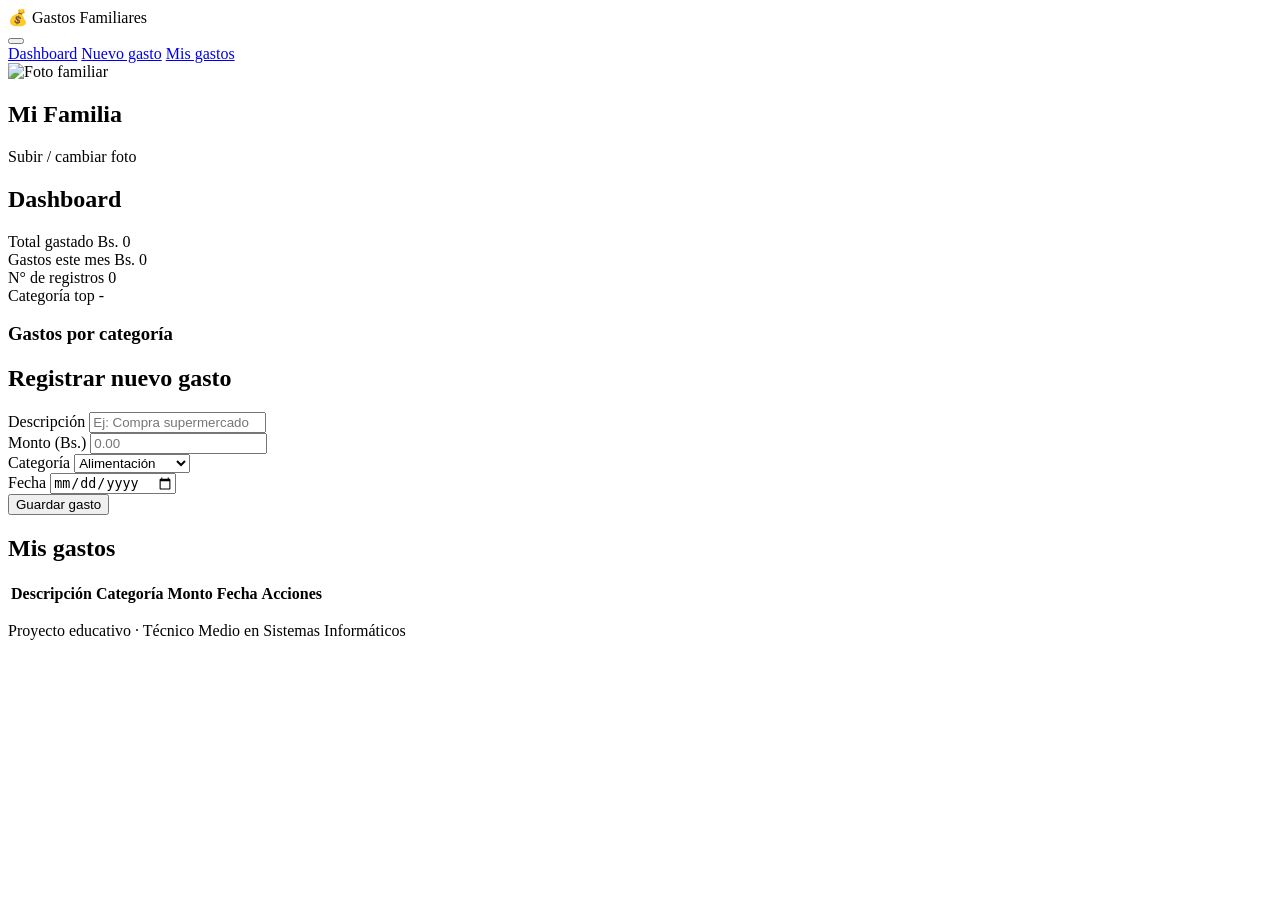
==== index.html @ cdf8a079 "Add files via upload" ====
<!DOCTYPE html>
<html lang="es">
  <head>
    <meta charset="UTF-8" />
    <meta name="viewport" content="width=device-width, initial-scale=1.0" />

    <link href="https://fonts.googleapis.com/css2?family=Poppins:wght@300;400;600;700&display=swap" rel="stylesheet">

    <title>Gastos Familiares</title>
    <link rel="stylesheet" href="css/style.css" />
</head> 
<body>
  <!-- HEADER -->
  <header class="header">
    <div class="header__left">
      <span class="header__logo">💰 Gastos Familiares</span>
    </div>
    <button class="hamburger" id="hamburgerBtn" aria-label="Abrir menú">
      <span></span>
      <span></span>
      <span></span>
    </button>
    <nav class="nav" id="navMenu">
      <a href="#dashboard" class="nav__link">Dashboard</a>
      <a href="#nuevo-gasto" class="nav__link">Nuevo gasto</a>
      <a href="#lista-gastos" class="nav__link">Mis gastos</a>
    </nav>
  </header>

  <main class="main">

    <!-- SECCIÓN: FOTO FAMILIAR -->
    <section class="familia-card">
      <div class="familia-card__foto">
        <img id="fotoFamiliar" src="" alt="Foto familiar" />
      </div>
      <div class="familia-card__info">
        <h2 id="nombreFamilia">Mi Familia</h2>
        <label class="btn btn--secondary" for="inputFoto">Subir / cambiar foto</label>
        <input type="file" id="inputFoto" accept="image/*" hidden />
      </div>
    </section>

    <!-- DASHBOARD -->
    <section id="dashboard" class="dashboard">
      <h2 class="section-title">Dashboard</h2>

      <div class="stats-grid">
        <div class="stat-card">
          <span class="stat-card__label">Total gastado</span>
          <span class="stat-card__value" id="statTotal">Bs. 0</span>
        </div>
        <div class="stat-card">
          <span class="stat-card__label">Gastos este mes</span>
          <span class="stat-card__value" id="statMes">Bs. 0</span>
        </div>
        <div class="stat-card">
          <span class="stat-card__label">N° de registros</span>
          <span class="stat-card__value" id="statCantidad">0</span>
        </div>
        <div class="stat-card">
          <span class="stat-card__label">Categoría top</span>
          <span class="stat-card__value" id="statCategoriaTop">-</span>
        </div>
      </div>

      <div class="categorias-breakdown">
        <h3 class="section-subtitle">Gastos por categoría</h3>
        <div id="categoriasContainer"></div>
      </div>
    </section>

    <!-- FORMULARIO NUEVO GASTO -->
    <section id="nuevo-gasto" class="form-section">
      <h2 class="section-title">Registrar nuevo gasto</h2>
      <form id="formGasto" class="form-gasto">
        <input type="hidden" id="gastoId" />

        <div class="form-group">
          <label for="descripcion">Descripción</label>
          <input type="text" id="descripcion" required placeholder="Ej: Compra supermercado" />
        </div>

        <div class="form-group">
          <label for="monto">Monto (Bs.)</label>
          <input type="number" id="monto" step="0.01" min="0" required placeholder="0.00" />
        </div>

        <div class="form-group">
          <label for="categoria">Categoría</label>
          <select id="categoria">
            <option value="Alimentación">Alimentación</option>
            <option value="Transporte">Transporte</option>
            <option value="Servicios">Servicios</option>
            <option value="Salud">Salud</option>
            <option value="Educación">Educación</option>
            <option value="Entretenimiento">Entretenimiento</option>
            <option value="Otros">Otros</option>
          </select>
        </div>

        <div class="form-group">
          <label for="fecha">Fecha</label>
          <input type="date" id="fecha" required />
        </div>

        <div class="form-actions">
          <button type="submit" class="btn btn--primary" id="btnGuardar">Guardar gasto</button>
          <button type="button" class="btn btn--ghost" id="btnCancelar" hidden>Cancelar edición</button>
        </div>
      </form>
    </section>

    <!-- LISTA DE GASTOS -->
    <section id="lista-gastos" class="lista-section">
      <h2 class="section-title">Mis gastos</h2>
      <div class="tabla-wrapper">
        <table class="tabla-gastos">
          <thead>
            <tr>
              <th>Descripción</th>
              <th>Categoría</th>
              <th>Monto</th>
              <th>Fecha</th>
              <th>Acciones</th>
            </tr>
          </thead>
          <tbody id="tablaGastosBody">
            <!-- filas generadas por JS -->
          </tbody>
        </table>
      </div>
    </section>

  </main>

  <footer class="footer">
    <p>Proyecto educativo · Técnico Medio en Sistemas Informáticos</p>
  </footer>

  <script src="https://cdn.jsdelivr.net/npm/@supabase/supabase-js@2"></script>
  <script src="js/supabaseClient.js"></script>
  <script src="js/app.js"></script>
</body>
</html>
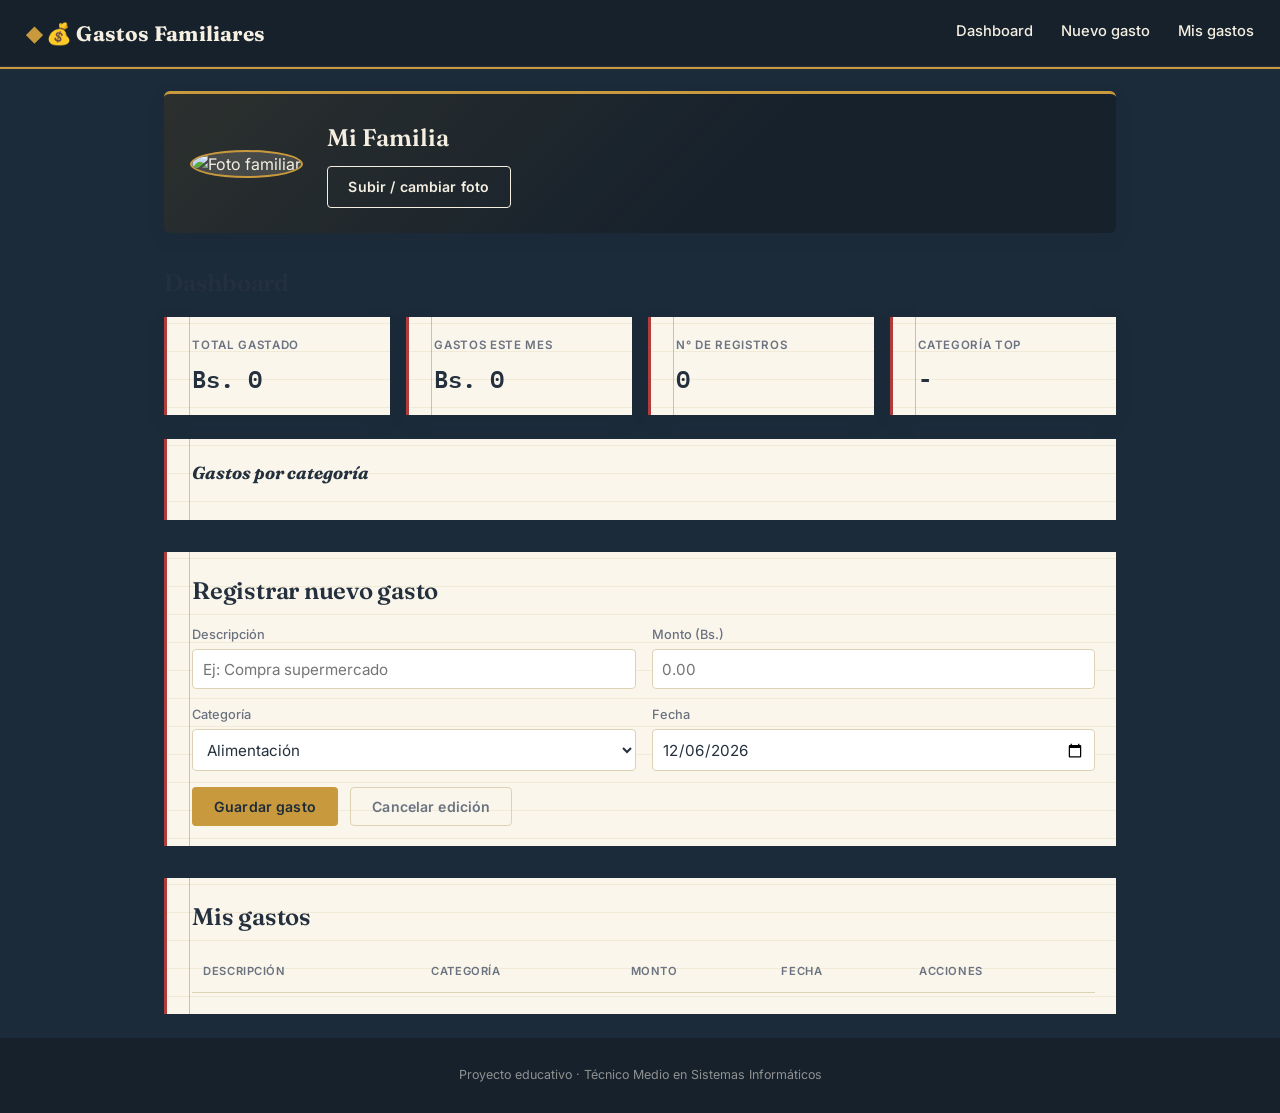
==== commit 415d8b1e: "Update index.html" ====
--- a/index.html
+++ b/index.html
@@ -7,7 +7,7 @@
     <link href="https://fonts.googleapis.com/css2?family=Poppins:wght@300;400;600;700&display=swap" rel="stylesheet">
 
     <title>Gastos Familiares</title>
-    <link rel="stylesheet" href="css/style.css" />
+    <link rel="stylesheet" href="style.css" />
 </head> 
 <body>
   <!-- HEADER -->
@@ -139,7 +139,7 @@
   </footer>
 
   <script src="https://cdn.jsdelivr.net/npm/@supabase/supabase-js@2"></script>
-  <script src="js/supabaseClient.js"></script>
-  <script src="js/app.js"></script>
+  <script src="supabaseClient.js"></script>
+  <script src="app.js"></script>
 </body>
 </html>
--- a/style.css
+++ b/style.css
@@ -0,0 +1,528 @@
+/* =====================================================
+   GASTOS FAMILIARES — "LIBRO MAYOR"
+   Concepto: libreta de banco / libro de cuentas familiar.
+   Papel hueso, tinta azul marino, acento dorado tipo sello,
+   y la clásica línea roja de margen de los libros contables.
+   ===================================================== */
+
+@import url('https://fonts.googleapis.com/css2?family=Fraunces:ital,wght@0,500;0,600;0,700;1,500&family=Inter:wght@400;500;600;700&family=IBM+Plex+Mono:wght@400;500;600&display=swap');
+
+/* ================= VARIABLES ================= */
+:root {
+  /* tapa del libro / fondo general */
+  --color-bg: #1c2b3a;
+  --color-bg-alt: #16212c;
+
+  /* papel de libreta */
+  --color-surface: #faf6ec;
+  --color-surface-alt: #f1ead6;
+
+  /* tinta dorada — sellos, acentos, cifras destacadas */
+  --color-primary: #c99a3d;
+  --color-primary-dark: #a67c2e;
+
+  /* tinta verde — segundo acento (como el verde de dólar) */
+  --color-secondary: #3f6f5e;
+  --color-secondary-dark: #2f5548;
+
+  /* la línea roja de margen del libro contable */
+  --color-rule: #b23b3b;
+  --color-rule-soft: rgba(178, 59, 59, 0.35);
+
+  --color-text: #24303d;
+  --color-text-light: #6b7280;
+  --color-text-inverse: #f4efe1;
+
+  --color-border: #ddd3b4;
+  --color-danger: #a13b2e;
+  --color-success: #3f6f5e;
+
+  --font-display: 'Fraunces', serif;
+  --font-body: 'Inter', sans-serif;
+  --font-mono: 'IBM Plex Mono', monospace;
+
+  --radius: 6px;
+  --shadow: 0 6px 16px rgba(22, 33, 44, 0.14);
+  --transition: 0.2s ease;
+}
+
+* { box-sizing: border-box; margin: 0; padding: 0; }
+
+body {
+  font-family: var(--font-body);
+  background: var(--color-bg);
+  color: var(--color-text);
+  line-height: 1.5;
+}
+
+.section-title {
+  font-family: var(--font-display);
+  font-weight: 600;
+  font-size: 1.5rem;
+  margin-bottom: 1rem;
+  color: var(--color-text);
+  letter-spacing: -0.01em;
+}
+
+.section-subtitle {
+  font-family: var(--font-display);
+  font-style: italic;
+  font-size: 1.1rem;
+  margin-bottom: 0.8rem;
+  color: var(--color-text);
+}
+
+/* ================= TEXTURA DE PAPEL RAYADO ================= */
+/* El elemento firma del diseño: renglones finos + margen rojo,
+   como una hoja real de libro de cuentas. */
+.form-section,
+.lista-section,
+.categorias-breakdown,
+.stat-card {
+  background-color: var(--color-surface);
+  background-image:
+    linear-gradient(var(--color-surface-alt) 1px, transparent 1px);
+  background-size: 100% 28px;
+  background-position: 0 6px;
+  position: relative;
+  border-left: 3px solid var(--color-rule);
+  padding-left: calc(1.2rem + 6px);
+}
+
+.form-section::before,
+.lista-section::before,
+.categorias-breakdown::before,
+.stat-card::before {
+  content: "";
+  position: absolute;
+  left: 22px;
+  top: 0;
+  bottom: 0;
+  width: 1px;
+  background: var(--color-rule-soft);
+}
+
+/* ================= HEADER ================= */
+.header {
+  display: flex;
+  align-items: center;
+  justify-content: space-between;
+  background: var(--color-bg-alt);
+  color: var(--color-text-inverse);
+  padding: 1.1rem 1.6rem;
+  box-shadow: 0 2px 0 var(--color-primary);
+  position: sticky;
+  top: 0;
+  z-index: 100;
+  border-bottom: 1px solid rgba(244, 239, 225, 0.08);
+}
+
+.header__logo {
+  font-family: var(--font-display);
+  font-size: 1.3rem;
+  font-weight: 700;
+  color: var(--color-text-inverse);
+  letter-spacing: 0.01em;
+}
+
+.header__logo::before {
+  content: "◆ ";
+  color: var(--color-primary);
+}
+
+.nav {
+  display: flex;
+  gap: 1.75rem;
+}
+
+.nav__link {
+  text-decoration: none;
+  color: var(--color-text-inverse);
+  font-weight: 500;
+  font-size: 0.92rem;
+  padding-bottom: 3px;
+  border-bottom: 1px solid transparent;
+  transition: border-color var(--transition), color var(--transition);
+}
+
+.nav__link:hover {
+  color: var(--color-primary);
+  border-bottom-color: var(--color-primary);
+}
+
+/* Hamburguesa (oculta en escritorio) */
+.hamburger {
+  display: none;
+  flex-direction: column;
+  justify-content: space-between;
+  width: 26px;
+  height: 20px;
+  background: none;
+  border: none;
+  cursor: pointer;
+}
+
+.hamburger span {
+  display: block;
+  height: 2px;
+  width: 100%;
+  background: var(--color-text-inverse);
+  border-radius: 1px;
+  transition: transform var(--transition), opacity var(--transition);
+}
+
+.hamburger.active span:nth-child(1) { transform: translateY(8px) rotate(45deg); }
+.hamburger.active span:nth-child(2) { opacity: 0; }
+.hamburger.active span:nth-child(3) { transform: translateY(-9px) rotate(-45deg); }
+
+/* ================= MAIN ================= */
+.main {
+  max-width: 1000px;
+  margin: 0 auto;
+  padding: 1.5rem;
+  display: flex;
+  flex-direction: column;
+  gap: 2rem;
+}
+
+/* ================= FAMILIA CARD ================= */
+/* Portada del libro de cuentas: tapa oscura, cantos dorados */
+.familia-card {
+  background: var(--color-bg-alt);
+  background-image: linear-gradient(135deg, rgba(201,154,61,0.12), transparent 60%);
+  border-radius: var(--radius);
+  padding: 1.6rem;
+  display: flex;
+  align-items: center;
+  gap: 1.5rem;
+  color: var(--color-text-inverse);
+  box-shadow: var(--shadow);
+  border-top: 3px solid var(--color-primary);
+}
+
+.familia-card__foto img {
+  width: 88px;
+  height: 88px;
+  border-radius: 50%;
+  object-fit: cover;
+  background: rgba(244, 239, 225, 0.15);
+  border: 2px solid var(--color-primary);
+}
+
+.familia-card__info h2 {
+  font-family: var(--font-display);
+  font-weight: 600;
+  margin-bottom: 0.6rem;
+  color: var(--color-text-inverse);
+}
+
+/* ================= BOTONES ================= */
+/* Estilo "sello de tinta": planos, esquinas rectas, sin degradados */
+.btn {
+  display: inline-block;
+  padding: 0.6rem 1.3rem;
+  border-radius: 4px;
+  border: 1.5px solid transparent;
+  cursor: pointer;
+  font-family: var(--font-body);
+  font-weight: 600;
+  font-size: 0.88rem;
+  letter-spacing: 0.01em;
+  transition: transform var(--transition), background var(--transition), border-color var(--transition);
+}
+
+.btn:hover { transform: translateY(-1px); }
+.btn:active { transform: translateY(0); }
+
+.btn--primary {
+  background: var(--color-primary);
+  color: #1c2b3a;
+}
+
+.btn--primary:hover { background: var(--color-primary-dark); }
+
+.btn--secondary {
+  background: transparent;
+  color: var(--color-text-inverse);
+  border-color: var(--color-text-inverse);
+}
+
+.btn--secondary:hover {
+  border-color: var(--color-primary);
+  color: var(--color-primary);
+}
+
+.btn--ghost {
+  background: transparent;
+  color: var(--color-text-light);
+  border-color: var(--color-border);
+}
+
+.btn--small {
+  padding: 0.32rem 0.7rem;
+  font-size: 0.78rem;
+}
+
+.btn--edit { background: var(--color-secondary); color: var(--color-text-inverse); }
+.btn--delete { background: var(--color-danger); color: var(--color-text-inverse); }
+
+/* ================= STATS GRID ================= */
+.stats-grid {
+  display: grid;
+  grid-template-columns: repeat(4, 1fr);
+  gap: 1rem;
+  margin-bottom: 1.5rem;
+}
+
+.stat-card {
+  box-shadow: var(--shadow);
+  padding-top: 1.2rem;
+  padding-bottom: 1.2rem;
+  padding-right: 1.2rem;
+  display: flex;
+  flex-direction: column;
+  gap: 0.4rem;
+  transition: transform 0.25s ease, box-shadow 0.25s ease;
+}
+
+.stat-card:hover {
+  transform: translateY(-4px);
+  box-shadow: 0 14px 26px rgba(22, 33, 44, 0.2);
+}
+
+.stat-card__label {
+  font-size: 0.72rem;
+  color: var(--color-text-light);
+  text-transform: uppercase;
+  letter-spacing: 0.06em;
+  font-weight: 600;
+}
+
+.stat-card__value {
+  font-family: var(--font-mono);
+  font-size: 1.5rem;
+  font-weight: 600;
+  color: var(--color-text);
+  font-variant-numeric: tabular-nums;
+}
+
+/* ================= CATEGORIAS BREAKDOWN ================= */
+.categorias-breakdown {
+  padding-top: 1.3rem;
+  padding-bottom: 1.3rem;
+  padding-right: 1.3rem;
+}
+
+.categoria-bar {
+  margin-bottom: 1rem;
+}
+
+.categoria-bar__label {
+  display: flex;
+  justify-content: space-between;
+  font-size: 0.85rem;
+  margin-bottom: 0.35rem;
+  color: var(--color-text);
+  font-family: var(--font-mono);
+}
+
+.categoria-bar__label span:last-child {
+  font-weight: 600;
+  font-variant-numeric: tabular-nums;
+}
+
+.categoria-bar__track {
+  background: var(--color-border);
+  border-radius: 3px;
+  overflow: hidden;
+  height: 8px;
+}
+
+.categoria-bar__fill {
+  height: 100%;
+  background: var(--color-secondary);
+  border-radius: 3px;
+  transition: width 0.4s ease;
+}
+
+/* ================= FORMULARIO ================= */
+.form-section,
+.lista-section {
+  padding-top: 1.3rem;
+  padding-bottom: 1.3rem;
+  padding-right: 1.3rem;
+}
+
+.form-gasto {
+  display: grid;
+  grid-template-columns: repeat(2, 1fr);
+  gap: 1rem;
+}
+
+.form-group {
+  display: flex;
+  flex-direction: column;
+  gap: 0.3rem;
+}
+
+.form-group label {
+  font-size: 0.8rem;
+  color: var(--color-text-light);
+  font-weight: 500;
+}
+
+.form-group input,
+.form-group select {
+  padding: 0.6rem;
+  background: #fff;
+  border: 1px solid var(--color-border);
+  border-radius: 4px;
+  font-family: var(--font-body);
+  font-size: 0.95rem;
+  color: var(--color-text);
+}
+
+.form-group input:focus,
+.form-group select:focus {
+  outline: none;
+  border-color: var(--color-primary);
+  box-shadow: 0 0 0 3px rgba(201, 154, 61, 0.18);
+}
+
+.form-actions {
+  grid-column: 1 / -1;
+  display: flex;
+  gap: 0.8rem;
+}
+
+/* ================= TABLA ================= */
+.tabla-wrapper {
+  overflow-x: auto;
+}
+
+.tabla-gastos {
+  width: 100%;
+  border-collapse: collapse;
+}
+
+.tabla-gastos th,
+.tabla-gastos td {
+  text-align: left;
+  padding: 0.75rem 0.7rem;
+  border-bottom: 1px solid var(--color-border);
+  font-size: 0.9rem;
+}
+
+.tabla-gastos th {
+  color: var(--color-text-light);
+  text-transform: uppercase;
+  font-size: 0.7rem;
+  letter-spacing: 0.05em;
+  font-weight: 600;
+}
+
+.tabla-gastos td.monto,
+.tabla-gastos td[data-label="Monto"] {
+  font-family: var(--font-mono);
+  font-variant-numeric: tabular-nums;
+  font-weight: 600;
+}
+
+.tabla-gastos tbody tr:hover {
+  background: rgba(201, 154, 61, 0.06);
+}
+
+.tabla-gastos td .acciones {
+  display: flex;
+  gap: 0.4rem;
+}
+
+/* ================= FOOTER ================= */
+.footer {
+  text-align: center;
+  padding: 1.75rem 1.5rem;
+  color: rgba(244, 239, 225, 0.55);
+  font-size: 0.78rem;
+  background: var(--color-bg-alt);
+}
+
+/* ================= RESPONSIVE ================= */
+@media (max-width: 768px) {
+  .hamburger {
+    display: flex;
+  }
+
+  .nav {
+    position: absolute;
+    top: 100%;
+    left: 0;
+    right: 0;
+    background: var(--color-bg-alt);
+    flex-direction: column;
+    gap: 0;
+    max-height: 0;
+    overflow: hidden;
+    transition: max-height var(--transition);
+    box-shadow: var(--shadow);
+  }
+
+  .nav.active {
+    max-height: 300px;
+  }
+
+  .nav__link {
+    padding: 1rem 1.5rem;
+    border-bottom: 1px solid rgba(244, 239, 225, 0.1);
+  }
+
+  .stats-grid {
+    grid-template-columns: repeat(2, 1fr);
+  }
+
+  .form-gasto {
+    grid-template-columns: 1fr;
+  }
+
+  .familia-card {
+    flex-direction: column;
+    text-align: center;
+  }
+
+  /* Tabla -> tarjetas en móvil */
+  .tabla-gastos thead {
+    display: none;
+  }
+
+  .tabla-gastos, .tabla-gastos tbody, .tabla-gastos tr, .tabla-gastos td {
+    display: block;
+    width: 100%;
+  }
+
+  .tabla-gastos tr {
+    margin-bottom: 1rem;
+    border: 1px solid var(--color-border);
+    border-left: 3px solid var(--color-rule);
+    border-radius: var(--radius);
+    padding: 0.6rem;
+    background: var(--color-surface);
+  }
+
+  .tabla-gastos td {
+    border: none;
+    padding: 0.4rem 0.2rem;
+  }
+
+  .tabla-gastos td::before {
+    content: attr(data-label);
+    font-weight: 600;
+    color: var(--color-text-light);
+    display: inline-block;
+    width: 110px;
+  }
+}
+
+@media (max-width: 480px) {
+  .stats-grid {
+    grid-template-columns: 1fr;
+  }
+}
